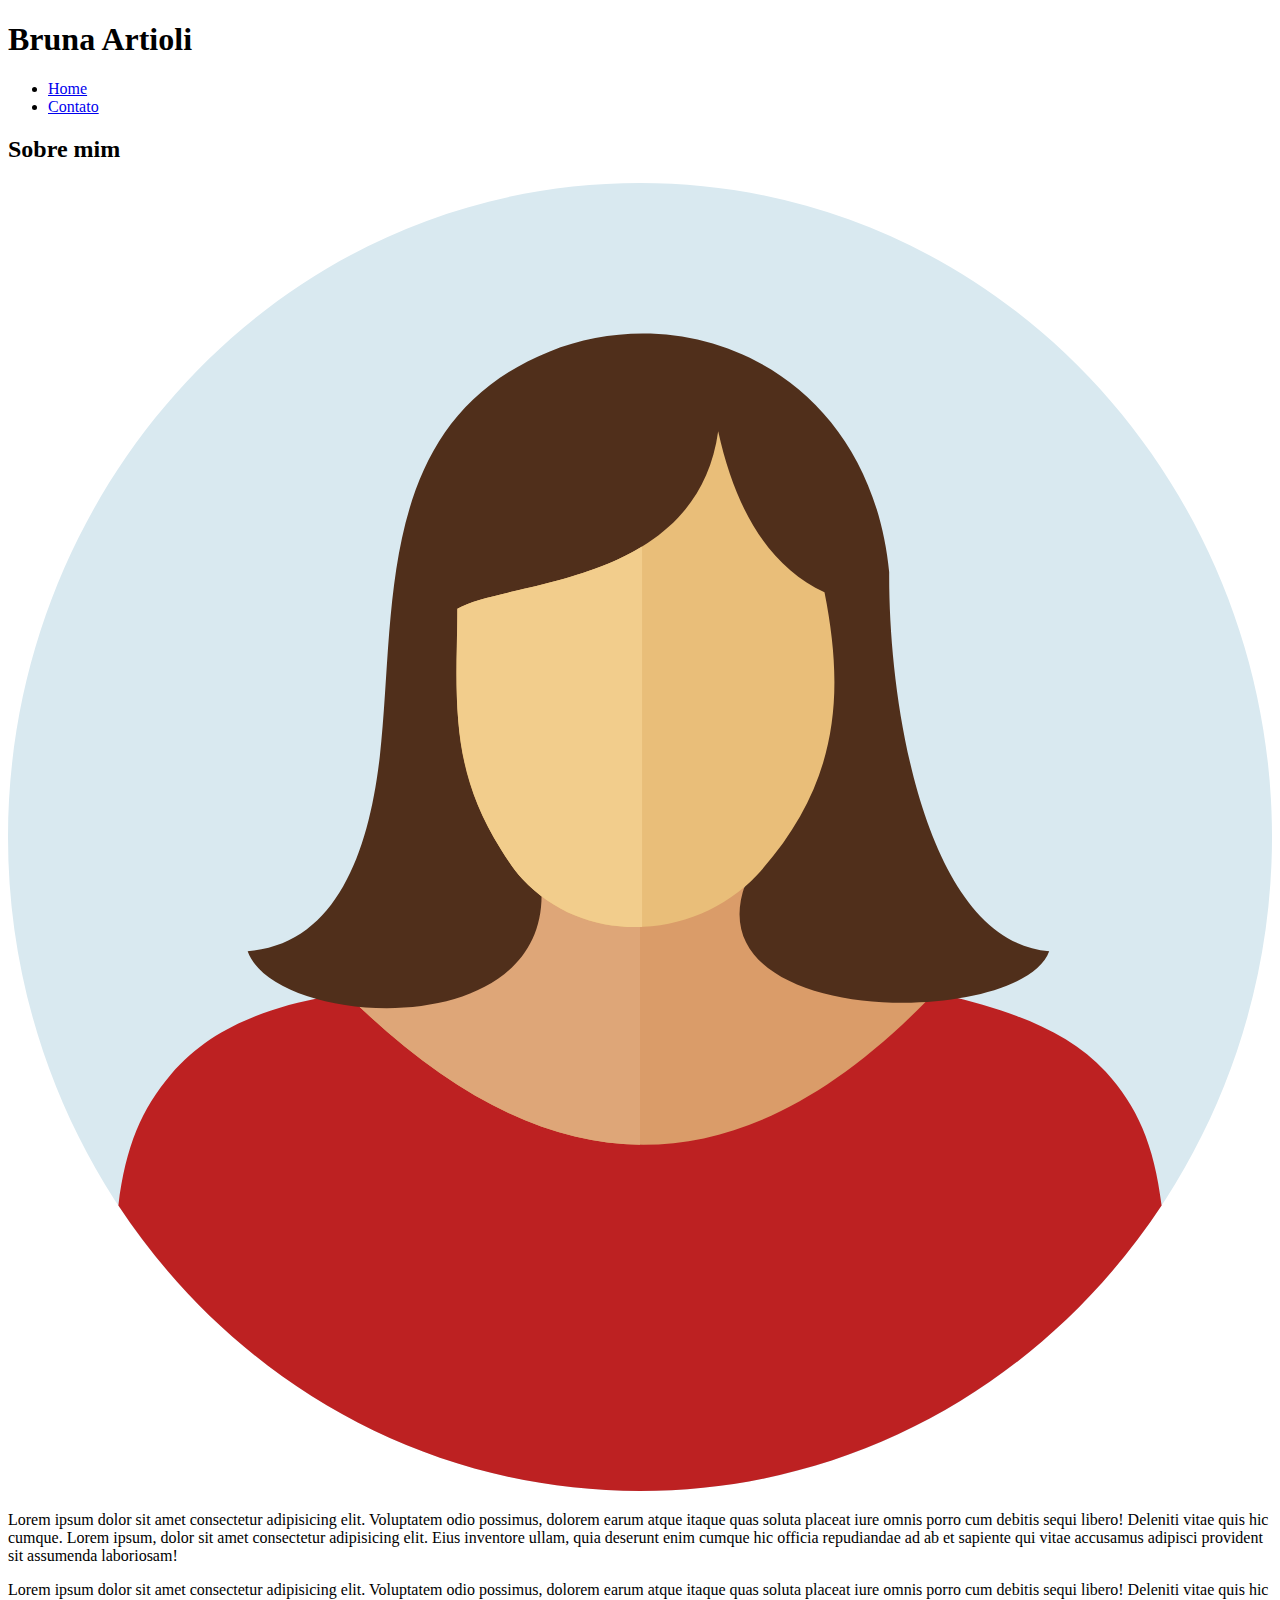
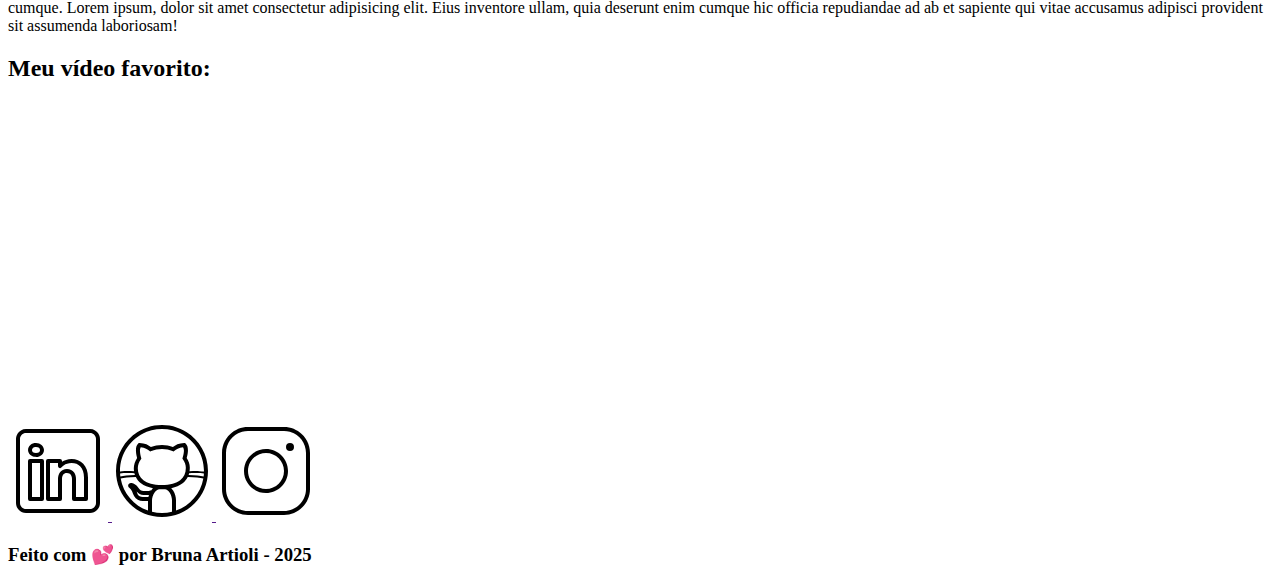
==== index.html @ 28f8ef77 "feat: add index.html and contato.html" ====
<!DOCTYPE html>
<html lang="pt-br">

<head>
    <meta charset="UTF-8">
    <meta name="viewport" content="width=device-width, initial-scale=1.0">
    <meta name="description" content="Projeto Portfólio">
    <meta name="author" content="Generation Brasil">
    <meta name="keywords" content="HTML, CSS, JavaScript">
    <link rel="icon" type="image/svg" href="./assets/img/favicon.svg" />
    <title>Document</title>
</head>

<body>
    <!-- Cabeçalho da Página (header) -->
    <header>
        <!-- Div Conteudo do Cabeçalho -->
        <div id="header_content">

            <!-- Titulo do Cabeçalho -->
            <div id="titulo">

                <!-- Seu nome -->
                <h1>Bruna Artioli</h1>

            </div>

            <!-- Conteudo do Menu da Página (header) -->
            <div id="menu">
                <nav>

                    <!-- Marcadores não ordenados + links -->
                    <ul id="menu">
                        <li>
                            <a href="index.html"> Home </a>
                        </li>
                        <li>
                            <a href="contato.html"> Contato </a>
                        </li>
                    </ul>

                </nav>


            </div>

        </div>

    </header>

    <!-- Seção Principal da Página (main) -->
    <main>
        <section id="about">
            <h2>Sobre mim</h2>
            <div id="conteudo">
                <img src="./assets/img/user_02.svg" alt="Foto do criador desse conteudo" />
                <article id="sobre_texto">
                    <p>
                        Lorem ipsum dolor sit amet consectetur adipisicing
                        elit. Voluptatem odio possimus, dolorem earum atque
                        itaque quas soluta placeat iure omnis porro cum
                        debitis sequi libero! Deleniti vitae quis hic
                        cumque. Lorem ipsum, dolor sit amet consectetur
                        adipisicing elit. Eius inventore ullam, quia
                        deserunt enim cumque hic officia repudiandae ad ab
                        et sapiente qui vitae accusamus adipisci provident
                        sit assumenda laboriosam!
                    </p>
                    <p>
                        Lorem ipsum dolor sit amet consectetur adipisicing
                        elit. Voluptatem odio possimus, dolorem earum atque
                        itaque quas soluta placeat iure omnis porro cum
                        debitis sequi libero! Deleniti vitae quis hic
                        cumque. Lorem ipsum, dolor sit amet consectetur
                        adipisicing elit. Eius inventore ullam, quia
                        deserunt enim cumque hic officia repudiandae ad ab
                        et sapiente qui vitae accusamus adipisci provident
                        sit assumenda laboriosam!
                    </p>
                </article>
            </div>
        </section>

        <section id="video">
            <h2>Meu vídeo favorito:</h2>
            <div class="youtube">
                <iframe width="560" height="315" src="https://www.youtube.com/embed/hxCvJJv2vw8?si=CtRHcqjM97tYBxJf"
                    title="YouTube video player" frameborder="0"
                    allow="accelerometer; autoplay; clipboard-write; encrypted-media; gyroscope; picture-in-picture; web-share"
                    referrerpolicy="strict-origin-when-cross-origin" allowfullscreen>
                </iframe>
            </div>

        </section>
    </main>

    <!-- Rodapé da Página (footer) -->
    <footer>
        <section id="redes_sociais">
            <a href="">
                <img src="assets/img/linkedin.svg" alt="linkedin">
            </a>
            <a href="">
                <img src="assets/img/github.svg" alt="github">
            </a>
            <a href="">
                <img src="assets/img/instagram.svg" alt="instagram">
            </a>

        </section>

        <h3>
            Feito com 💕 por Bruna Artioli - 2025
        </h3>
    </footer>
</body>

</html>
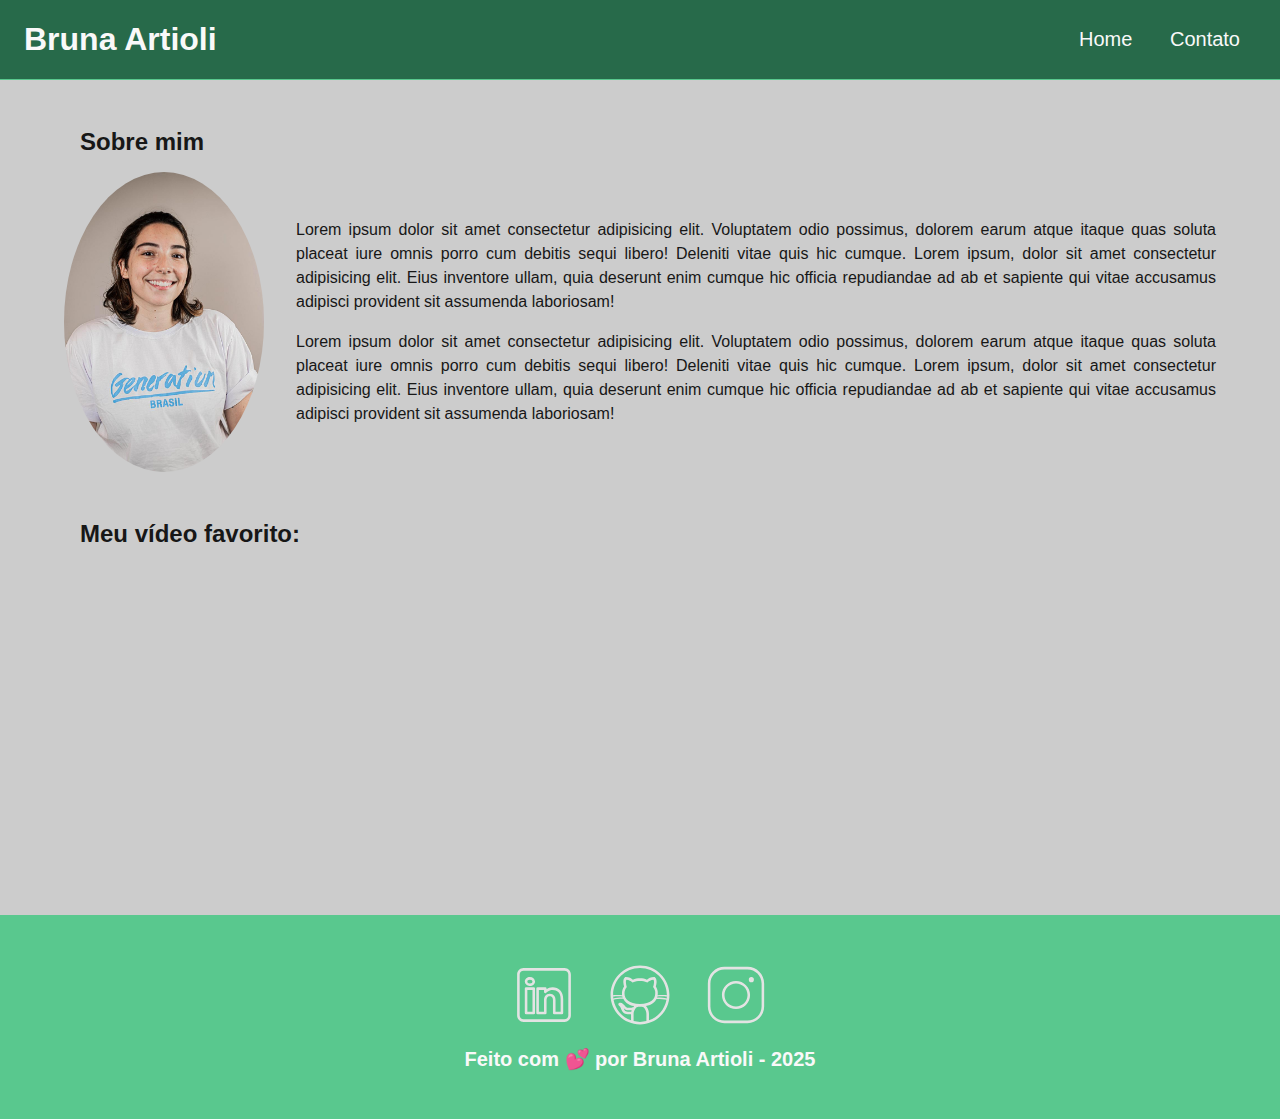
==== commit 58a3a4ea: "feat: add style.css and contato.css" ====
--- a/index.html
+++ b/index.html
@@ -8,6 +8,7 @@
     <meta name="author" content="Generation Brasil">
     <meta name="keywords" content="HTML, CSS, JavaScript">
     <link rel="icon" type="image/svg" href="./assets/img/favicon.svg" />
+    <link rel="stylesheet" href="./assets/css/style.css">
     <title>Document</title>
 </head>
 
@@ -15,7 +16,7 @@
     <!-- Cabeçalho da Página (header) -->
     <header>
         <!-- Div Conteudo do Cabeçalho -->
-        <div id="header_content">
+        <div id="header_content" class="flex">
 
             <!-- Titulo do Cabeçalho -->
             <div id="titulo">
@@ -50,10 +51,11 @@
 
     <!-- Seção Principal da Página (main) -->
     <main>
-        <section id="about">
+        <section id="about" class="flex_start">
             <h2>Sobre mim</h2>
-            <div id="conteudo">
-                <img src="./assets/img/user_02.svg" alt="Foto do criador desse conteudo" />
+            <div id="conteudo" class="flex">
+                <img src="assets/img/imagemBruna.jpeg" alt="Foto do criador desse conteudo"
+                class="img_profile" />
                 <article id="sobre_texto">
                     <p>
                         Lorem ipsum dolor sit amet consectetur adipisicing
@@ -81,9 +83,9 @@
             </div>
         </section>
 
-        <section id="video">
+        <section id="video" class="flex_start">
             <h2>Meu vídeo favorito:</h2>
-            <div class="youtube">
+            <div class="youtube" class="flex">
                 <iframe width="560" height="315" src="https://www.youtube.com/embed/hxCvJJv2vw8?si=CtRHcqjM97tYBxJf"
                     title="YouTube video player" frameborder="0"
                     allow="accelerometer; autoplay; clipboard-write; encrypted-media; gyroscope; picture-in-picture; web-share"
@@ -95,16 +97,16 @@
     </main>
 
     <!-- Rodapé da Página (footer) -->
-    <footer>
+    <footer class="flex">
         <section id="redes_sociais">
-            <a href="">
-                <img src="assets/img/linkedin.svg" alt="linkedin">
+            <a href="" >
+                <img src="assets/img/linkedin.svg" alt="linkedin" class="social_icon">
             </a>
-            <a href="">
-                <img src="assets/img/github.svg" alt="github">
+            <a href="" >
+                <img src="assets/img/github.svg" alt="github" class="social_icon">
             </a>
-            <a href="">
-                <img src="assets/img/instagram.svg" alt="instagram">
+            <a href="" >
+                <img src="assets/img/instagram.svg" alt="instagram" class="social_icon">
             </a>
 
         </section>
--- a/assets/css/style.css
+++ b/assets/css/style.css
@@ -0,0 +1,221 @@
+
+* {
+    margin: 0;
+    padding: 0;
+    box-sizing: border-box;
+    text-decoration: none;
+    outline: none;
+    font-weight: 400;
+    font-family: sans-serif;
+}
+
+:root {
+    --green-200: #b3e5c4;
+    --green-500: #59c88e; 
+    --green-800: #276a4a; 
+
+    --black-800: #171717;
+
+    --gray-200: #cccccc; 
+    --gray-400: #505861; 
+
+    --white: #f9f9f9; 
+}
+html {
+    width: 100%;
+    height: 100vh;
+}
+
+body {
+    background: var(--gray-200);
+    color: var(--black-800);
+}
+h1{
+    color: var(--white);
+    font-size: 2rem;
+    font-weight: 700;
+}
+
+h2{
+    padding: 1rem;
+    color: var(--black-800);
+    font-size: 1.5rem;
+    font-weight: 600;
+    text-align: left;
+}
+
+h3{
+    padding: 1rem;
+    color: var(--white);
+    font-size: 1.25rem;
+    font-weight: 700;
+    text-align: center;
+}
+
+p{
+    font-size: 1rem;
+    line-height: 1.5rem;
+    text-align: justify;
+    padding: 0.5rem 0;
+}
+.flex {
+    display: flex;
+    justify-content: center;
+    align-items: center;
+}
+
+.flex_start {
+    display: flex;
+    justify-content: flex-start;
+}
+ 
+ /* Estilização da Seção Header */
+ #header_content {
+    height: 80px;
+    position: sticky; 
+    top: 0; 
+    width: 100%; 
+    justify-content: space-between;
+    padding: 24px;
+    background-color: var(--green-800);
+    border-bottom: 1px solid var( --green-500);
+}
+ 
+ #menu li {
+    display: inline;
+    padding: 1rem;
+ }
+ 
+ #menu li a {
+    text-decoration: none;
+    color: var(--white);
+    font-size: 20px;
+ }
+ 
+ #menu li a:hover {
+    color: var(--green-200);
+    text-decoration: underline;
+ }
+ 
+ /* Estilização da Seção About */
+
+ #about{
+    flex-direction: column;
+    margin: 2rem auto;
+    width: 90%;
+ }
+
+#conteudo{
+    flex-direction: row;
+    gap: 2rem;
+
+}
+
+.img_profile{
+    width: 200px;
+    border-radius: 50%;
+}
+#video{
+    flex-direction: column; 
+    margin: 2rem auto;
+    width: 90%; 
+}
+.youtube{
+    margin: 0 auto;
+}
+footer{
+    flex-direction: column;
+    margin: 0;
+    padding: 2rem;
+    color: var(--white);
+    background-color: var(--green-500);
+    font-weight: bold;
+    text-align: center;
+}
+#redes_sociais{
+    display: flex;
+    justify-content: space-evenly;
+    margin: 1rem 0 0 0;
+    width: 320px;
+}
+#redes_sociais .social_icon{
+    width: 4rem;
+    height: 4rem;
+    filter: brightness(0)
+            saturate(100%)
+            invert(100%)
+            sepia(0)
+            saturate(7457%)
+            hue-rotate(23deg)
+            brightness(95%)
+            contrast(87%);
+}
+.social_icon:hover{
+    filter: brightness(0)
+            saturate(100%)
+            invert(65%)
+            sepia(59%)
+            saturate(2437%)
+            hue-rotate(213deg)
+            brightness(86%)
+            contrast(88%);
+}
+#contact{
+    flex-direction: row;
+    gap: 2rem;
+}
+form{
+    display: flex;
+    flex-direction: column;
+    width: 480px;
+    margin: 2rem 0;
+    padding: 1.5rem;
+    border: none;
+}
+form label{
+    font-size: 1rem;
+    text-align: left;
+    font-weight: 500;
+}
+form input{
+    margin: 0.5rem 0 1rem;
+    padding: 0.5rem;
+    border-radius: 1.25rem;
+    border: none;
+    width: 100%;
+    font-size: 1rem;
+}
+textarea{
+    resize: none;
+    height: 5rem;
+}
+form span{
+    margin: 0 0 0.5rem 0.75rem;
+    font-size: 0.75rem;
+    line-height: 1rem;
+    color: red;
+}
+form button{
+    text-align: center;
+    padding: 0.75rem 2 rem;
+    background: var(--green-800);
+    border: 1px solid var(--green-500);
+    color: var(--white);
+    border-radius: 0.75rem;
+    font-weight: 700;
+    font-size: 1rem;
+}
+form button:hover {
+    background: var(--green-500);
+}
+#mapa{
+    width: 480px;
+    flex-direction: column;
+    gap: 3rem;
+}
+
+#endereco > p{
+    font-size: 1rem;
+    text-align: justify;
+    font-weight: 600;
+}